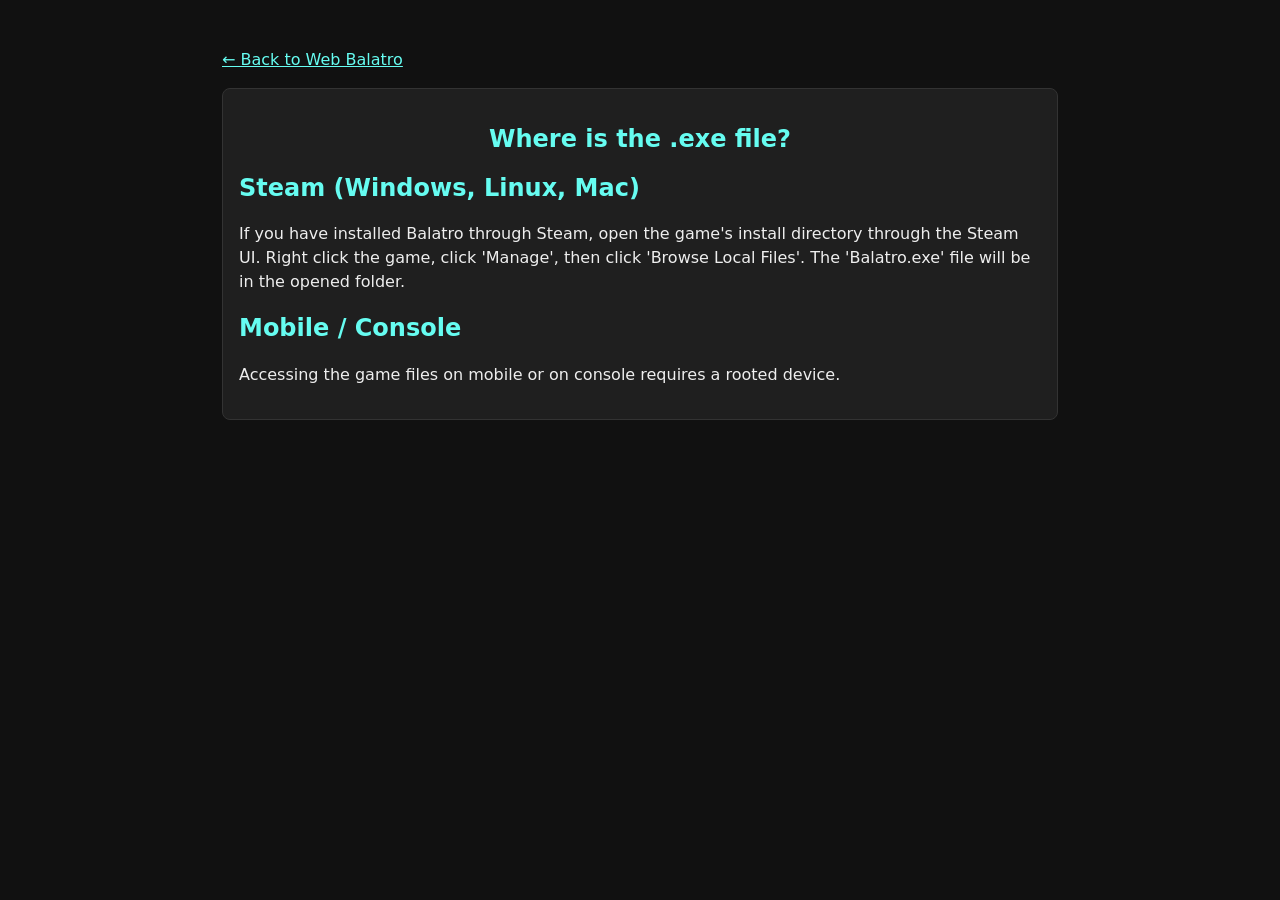
==== whereisexe.html @ 9c6bc6be "Audit and polish UI/UX - Accessibility: semantic sections/headings, ARIA live status, labelled   con" ====
<!DOCTYPE html>
<html lang="en">
    <head>
        <meta charset="UTF-8" />
        <meta name="viewport" content="width=device-width, initial-scale=1.0" />
        <title>Web Balatro | Where is the .exe file?</title>
        <link rel="stylesheet" href="style.css" />
    </head>
    <body>
        <div class="container">
            <p><a href="index.html">&larr; Back to Web Balatro</a></p>
            <section>
                <h1>Where is the .exe file?</h1>
                <h2>Steam (Windows, Linux, Mac)</h2>
                <p>If you have installed Balatro through Steam, open the game's install directory through the Steam UI. Right click the game, click 'Manage', then click 'Browse Local Files'. The 'Balatro.exe' file will be in the opened folder.</p>
                <h2>Mobile / Console</h2>
                <p>Accessing the game files on mobile or on console requires a rooted device.</p>
            </section>
        </div>
    </body>
</html>
---- style.css ----
:root {
  --bg: #111;
  --fg: #eee;
  --disabled-accent: #2b746f;
  --accent: #66fcf1;
  --hover-accent: #5ae2e0;
  --active-accent: #358888;
  --muted: #888;
  --border: #333;
  --danger: #e74c3c;
  --card: #1f1f1f;
  --danger-hover: #ff6b5a;
  color-scheme: dark;
}

*, *::before, *::after {
  box-sizing: border-box;
}

.hidden {
  display: none !important;
}

[hidden] {
  display: none !important;
}

body {
  background: var(--bg);
  color: var(--fg);
  font-family: system-ui, -apple-system, "Segoe UI", Roboto, sans-serif;
  line-height: 1.5;
  margin: 0;
  padding: 0;
}

.container {
  max-width: 900px;
  margin: auto;
  padding: 2rem;
}

h1, h2, h3, h4, h5, h6 {
  color: var(--accent);
  line-height: 1.2;
}

h1 {
  text-align: center;
  margin-bottom: 0.25rem;
}

.subtitle {
  text-align: center;
  color: var(--muted);
  margin-top: 0;
  margin-bottom: 1.5rem;
}

a {
  color: var(--accent);
}

a:hover {
  color: var(--hover-accent);
}

.hint {
  color: var(--muted);
  font-size: 0.875rem;
  font-weight: normal;
  margin: 0.25rem 0 0.75rem;
}

h3 .hint {
  margin: 0;
}

:focus-visible {
  outline: 2px solid var(--accent);
  outline-offset: 2px;
}

section {
  background: var(--card);
  border: 1px solid var(--border);
  padding: 1rem;
  margin-bottom: 1.5rem;
  border-radius: 8px;
}

.options {
  margin: auto;
  width: fit-content;
  max-width: 100%;
}

.option-row {
  display: flex;
  flex-wrap: wrap;
  align-items: center;
  gap: 0.25rem 0.75rem;
  margin: 0.4rem 0;
}

.option-row .hint {
  margin: 0;
}

.button-row {
  display: flex;
  flex-wrap: wrap;
  justify-content: center;
}

.loaded {
  margin: 0.25rem 0;
}

#loadedName {
  color: var(--accent);
}

input[type="text"], input#makeName {
  background: var(--bg);
  color: var(--fg);
  border: 1px solid var(--border);
  border-radius: 4px;
  padding: 0.4rem 0.6rem;
}

button {
  background: var(--accent);
  color: #000;
  border: none;
  padding: 0.5rem 1rem;
  margin: 0.25rem;
  cursor: pointer;
  border-radius: 4px;
  font-weight: bold;
  transition: background 0.2s ease;
}

button[disabled] {
  background: #2a3332;
  color: #7d8a89;
  cursor: not-allowed;
}

button.danger {
  background: var(--danger);
  color: #fff;
}

button.danger:not([disabled]):hover {
  background: var(--danger-hover);
}

button.danger:not([disabled]):active {
  background: #b83a2d;
}

button.danger[disabled] {
  background: #3a2a28;
  color: #8a7a78;
}

body.busy button {
  cursor: progress;
  opacity: 0.6;
  pointer-events: none;
}

button.hidden {
  display: none;
}

button:not([disabled]):hover {
  background: var(--hover-accent);
}

button:not([disabled]):active {
  background: var(--active-accent);
}

progress {
  width: 100%;
  height: 20px;
  margin-top: 0.5rem;
  appearance: none;
}

progress::-webkit-progress-bar {
  background-color: #333;
  border-radius: 4px;
}

progress::-webkit-progress-value {
  background-color: var(--accent);
  border-radius: 4px;
}

progress::-moz-progress-bar {
  background-color: var(--accent);
  border-radius: 4px;
}

progress {
  background-color: #333;
  border: none;
  border-radius: 4px;
}

#status {
  margin: 0.5rem 0 0;
  color: var(--muted);
}

table {
  width: 100%;
  border-collapse: collapse;
  background: var(--card);
}

.table-wrap {
  overflow-x: auto;
}

table td:last-child {
  white-space: nowrap;
  width: 1%;
}

table td:first-child {
  overflow-wrap: anywhere;
}

tr.loaded-row td {
  background: #1b2a29;
}

tr.loaded-row td:first-child {
  box-shadow: inset 3px 0 0 var(--accent);
}

.empty {
  color: var(--muted);
  text-align: center;
}

table th, table td {
  border: 1px solid var(--border);
  padding: 0.5rem 1rem;
  text-align: left;
}

table th {
  background: #222;
}

.modal {
  display: flex;
  justify-content: center;
  align-items: center;
  position: fixed;
  z-index: 1000;
  left: 0;
  top: 0;
  width: 100vw;
  height: 100vh;
  background-color: rgba(0, 0, 0, 0.75);
}

.modal.hidden {
  display: none;
}

.modal-content {
  background-color: var(--card);
  padding: 2rem;
  border-radius: 12px;
  max-width: 400px;
  width: 90%;
  max-height: 90vh;
  overflow-y: auto;
  overflow-wrap: anywhere;
  text-align: center;
  color: var(--fg);
  position: relative;
  border: 1px solid var(--danger);
}

.modal-content h2 {
  color: var(--danger);
}

.modal-content p {
  margin: 1rem 0 0 0;
}

.close {
  position: absolute;
  top: 0.5rem;
  right: 0.5rem;
  margin: 0;
  padding: 0.1rem 0.6rem;
  font-size: 1.5rem;
  line-height: 1.2;
  background: transparent;
  color: var(--danger);
}

.close:not([disabled]):hover {
  background: rgba(231, 76, 60, 0.15);
}

.close:not([disabled]):active {
  background: rgba(231, 76, 60, 0.3);
}

.addMods {
  max-width: 100%;
  margin: auto;
  text-align: center;
}

.mod-item {
  display: flex;
  align-items: center;
  gap: 0.5rem;
  padding: 0.15rem 0;
}

.mod-item label {
  flex: 1;
  overflow-wrap: anywhere;
}

.mod-item button {
  margin: 0;
  padding: 0.1rem 0.5rem;
  background: transparent;
  color: var(--danger);
  border: 1px solid var(--danger);
}

.mod-item button:not([disabled]):hover {
  background: rgba(231, 76, 60, 0.15);
}

.center {
  width: fit-content;
  margin: auto;
}

label {
  user-select: none;
}

#parseBtn {
  height: 5em;
  width: 8em;
}

.leftAlign {
  text-align: left;
}

label[for=makeName] {
  color: var(--accent);
}

input#makeName {
  width: min(24rem, 80%);
  background-color: var(--border);
  color: white;
}

.makeName {
  margin: 1rem auto;
  text-align: center;
}

#loading {
  position: absolute;
  top: 50%;
  left: 0;
  width: 100%;
  margin: 0;
  text-align: center;
  color: var(--accent);
  font-size: 1.25rem;
}

@media (max-width: 600px) {
  .container {
    padding: 1rem;
  }

  section {
    padding: 0.75rem;
  }

  #parseBtn {
    height: 3.5em;
    width: 100%;
  }

  .center {
    width: auto;
  }

  table th, table td {
    padding: 0.5rem;
  }
}

@media (prefers-reduced-motion: reduce) {
  button {
    transition: none;
  }
}

.game {
  position: absolute;
  top: 0;
  left: 0;
  width: 100%;
  height: 100%;
}

canvas#canvas {
  position: absolute;
  top: 0;
  left: 0;
  width: 100%;
  height: 100%;
}
#mod-list > .hint {
  display: block;
  text-align: center;
}
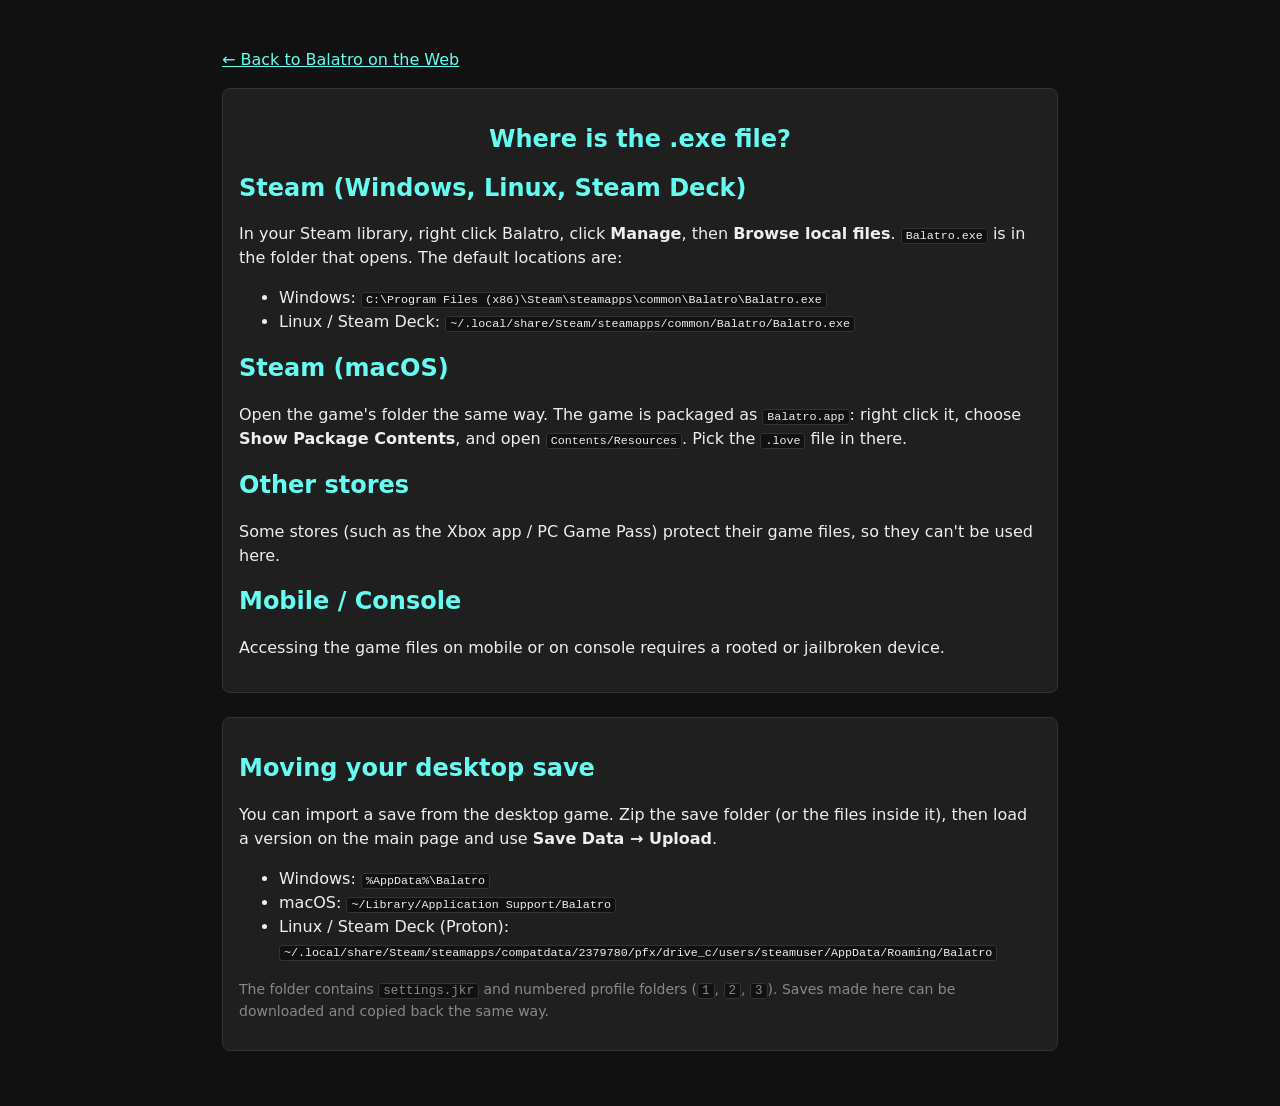
==== commit a37734b2: "Fix autosave data loss and polish for GitHub Pages release Saves - Autosave called FS.syncfs(true), " ====
--- a/whereisexe.html
+++ b/whereisexe.html
@@ -3,19 +3,45 @@
     <head>
         <meta charset="UTF-8" />
         <meta name="viewport" content="width=device-width, initial-scale=1.0" />
-        <title>Web Balatro | Where is the .exe file?</title>
+        <meta name="color-scheme" content="dark" />
+        <title>Where is Balatro.exe? | Balatro on the Web</title>
+        <meta name="description" content="How to find Balatro.exe and your save folder so you can play Balatro in the browser." />
+        <link rel="icon" href="data:image/svg+xml,%3Csvg xmlns='http://www.w3.org/2000/svg' viewBox='0 0 32 32'%3E%3Crect x='6' y='2' width='20' height='28' rx='3' fill='%23111' stroke='%2366fcf1' stroke-width='2'/%3E%3Cpath d='M16 9l5 7-5 7-5-7z' fill='%23e74c3c'/%3E%3C/svg%3E" />
         <link rel="stylesheet" href="style.css" />
     </head>
     <body>
         <div class="container">
-            <p><a href="index.html">&larr; Back to Web Balatro</a></p>
-            <section>
-                <h1>Where is the .exe file?</h1>
-                <h2>Steam (Windows, Linux, Mac)</h2>
-                <p>If you have installed Balatro through Steam, open the game's install directory through the Steam UI. Right click the game, click 'Manage', then click 'Browse Local Files'. The 'Balatro.exe' file will be in the opened folder.</p>
+            <p><a href="index.html">&larr; Back to Balatro on the Web</a></p>
+            <section aria-labelledby="exeHeading">
+                <h1 id="exeHeading">Where is the .exe file?</h1>
+
+                <h2>Steam (Windows, Linux, Steam Deck)</h2>
+                <p>In your Steam library, right click Balatro, click <strong>Manage</strong>, then <strong>Browse local files</strong>. <code>Balatro.exe</code> is in the folder that opens. The default locations are:</p>
+                <ul>
+                    <li>Windows: <code>C:\Program Files (x86)\Steam\steamapps\common\Balatro\Balatro.exe</code></li>
+                    <li>Linux / Steam Deck: <code>~/.local/share/Steam/steamapps/common/Balatro/Balatro.exe</code></li>
+                </ul>
+
+                <h2>Steam (macOS)</h2>
+                <p>Open the game's folder the same way. The game is packaged as <code>Balatro.app</code>: right click it, choose <strong>Show Package Contents</strong>, and open <code>Contents/Resources</code>. Pick the <code>.love</code> file in there.</p>
+
+                <h2>Other stores</h2>
+                <p>Some stores (such as the Xbox app / PC Game Pass) protect their game files, so they can't be used here.</p>
+
                 <h2>Mobile / Console</h2>
-                <p>Accessing the game files on mobile or on console requires a rooted device.</p>
+                <p>Accessing the game files on mobile or on console requires a rooted or jailbroken device.</p>
+            </section>
+
+            <section aria-labelledby="saves">
+                <h2 id="saves">Moving your desktop save</h2>
+                <p>You can import a save from the desktop game. Zip the save folder (or the files inside it), then load a version on the main page and use <strong>Save Data &rarr; Upload</strong>.</p>
+                <ul>
+                    <li>Windows: <code>%AppData%\Balatro</code></li>
+                    <li>macOS: <code>~/Library/Application Support/Balatro</code></li>
+                    <li>Linux / Steam Deck (Proton): <code>~/.local/share/Steam/steamapps/compatdata/2379780/pfx/drive_c/users/steamuser/AppData/Roaming/Balatro</code></li>
+                </ul>
+                <p class="hint">The folder contains <code>settings.jkr</code> and numbered profile folders (<code>1</code>, <code>2</code>, <code>3</code>). Saves made here can be downloaded and copied back the same way.</p>
             </section>
         </div>
     </body>
-</html>+</html>
--- a/style.css
+++ b/style.css
@@ -243,9 +243,11 @@
   box-shadow: inset 3px 0 0 var(--accent);
 }
 
-.empty {
+table td.empty {
   color: var(--muted);
   text-align: center;
+  white-space: normal;
+  width: auto;
 }
 
 table th, table td {
@@ -404,6 +406,7 @@
   #parseBtn {
     height: 3.5em;
     width: 100%;
+    margin: 0.25rem 0;
   }
 
   .center {
@@ -440,3 +443,57 @@
   display: block;
   text-align: center;
 }
+
+.steps {
+  max-width: 34rem;
+  margin: 0 auto 0.5rem;
+  padding-left: 1.5rem;
+}
+
+.steps li {
+  margin: 0.2rem 0;
+}
+
+.center-text {
+  text-align: center;
+}
+
+.notice {
+  border: 1px solid var(--danger);
+  border-radius: 4px;
+  padding: 0.5rem 1rem;
+  text-align: center;
+}
+
+footer {
+  color: var(--muted);
+  font-size: 0.875rem;
+  text-align: center;
+  padding-bottom: 1rem;
+}
+
+.modal.info .modal-content {
+  border-color: var(--accent);
+}
+
+.modal.info .modal-content h2,
+.modal.info .close {
+  color: var(--accent);
+}
+
+.modal.info .close:not([disabled]):hover {
+  background: rgba(102, 252, 241, 0.15);
+}
+
+.modal.info .close:not([disabled]):active {
+  background: rgba(102, 252, 241, 0.3);
+}
+
+code {
+  background: var(--bg);
+  border: 1px solid var(--border);
+  border-radius: 3px;
+  padding: 0 0.25rem;
+  font-size: 0.9em;
+  overflow-wrap: anywhere;
+}
